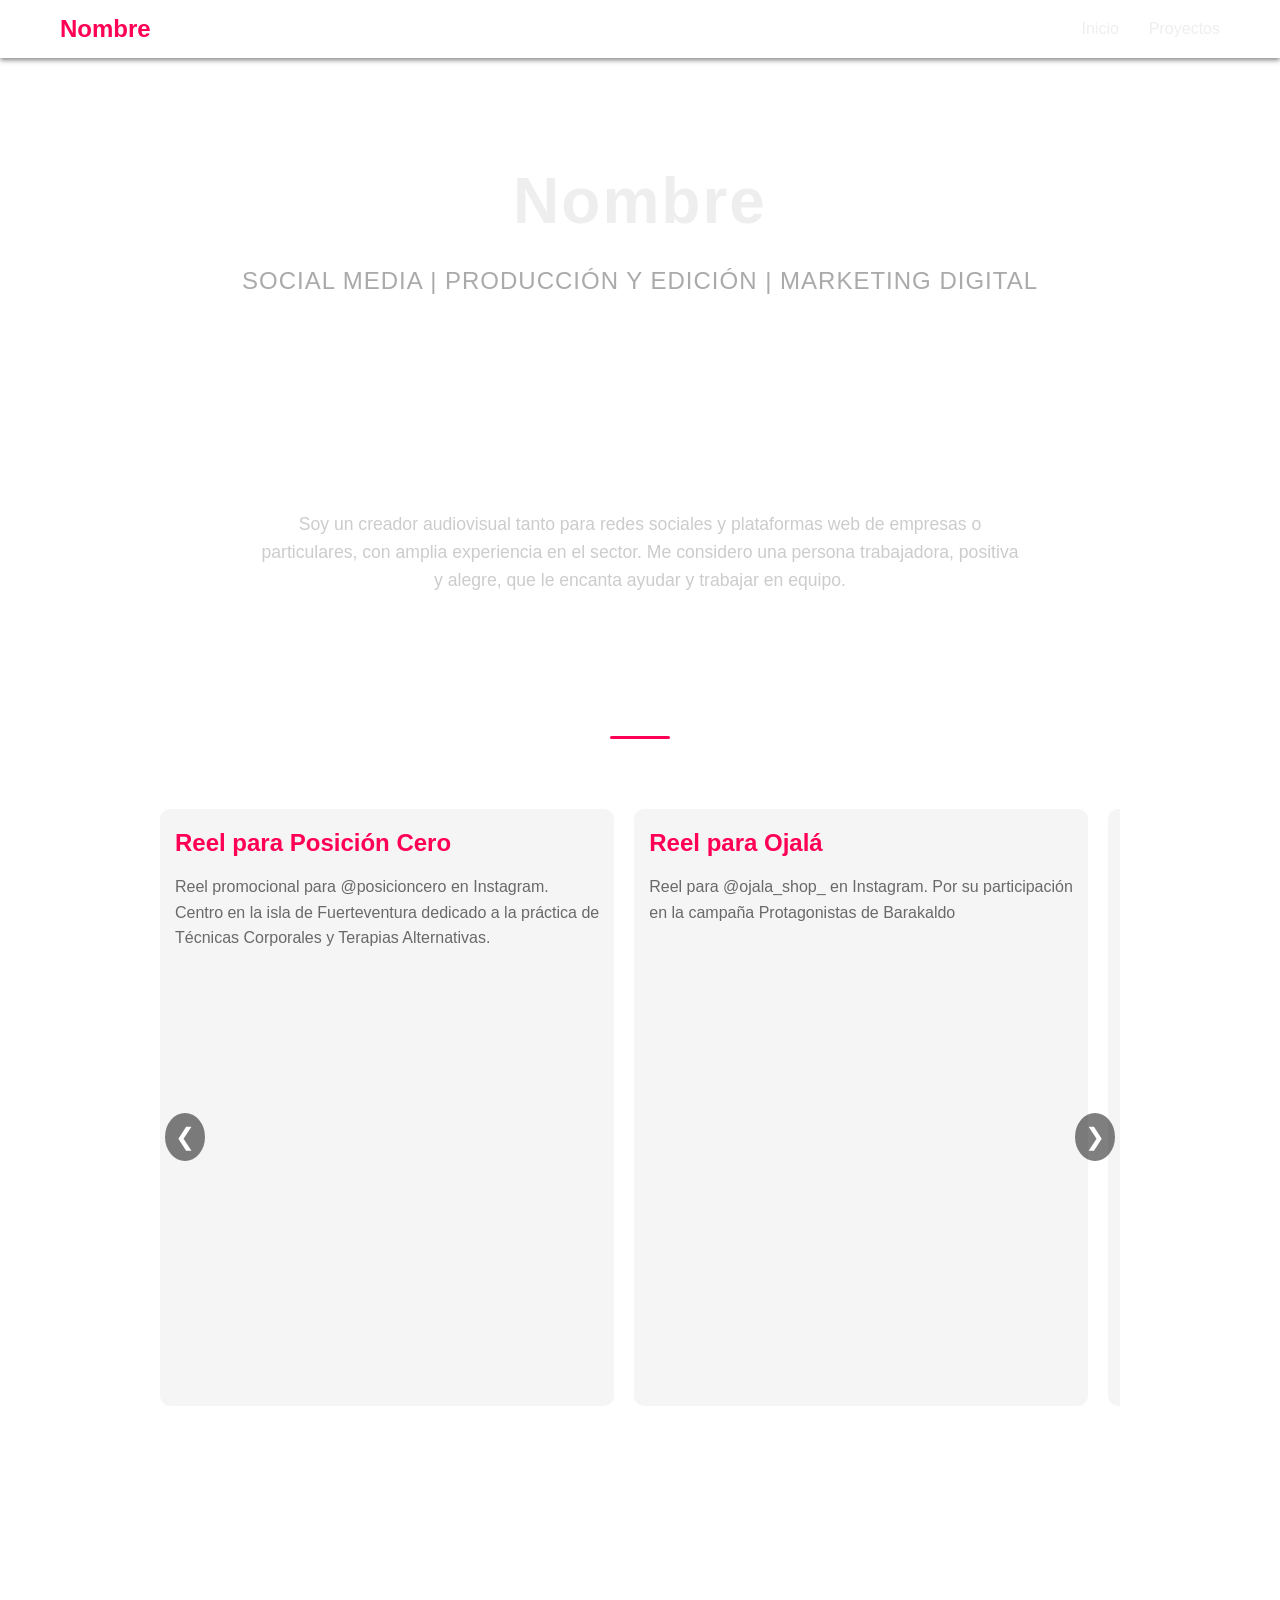
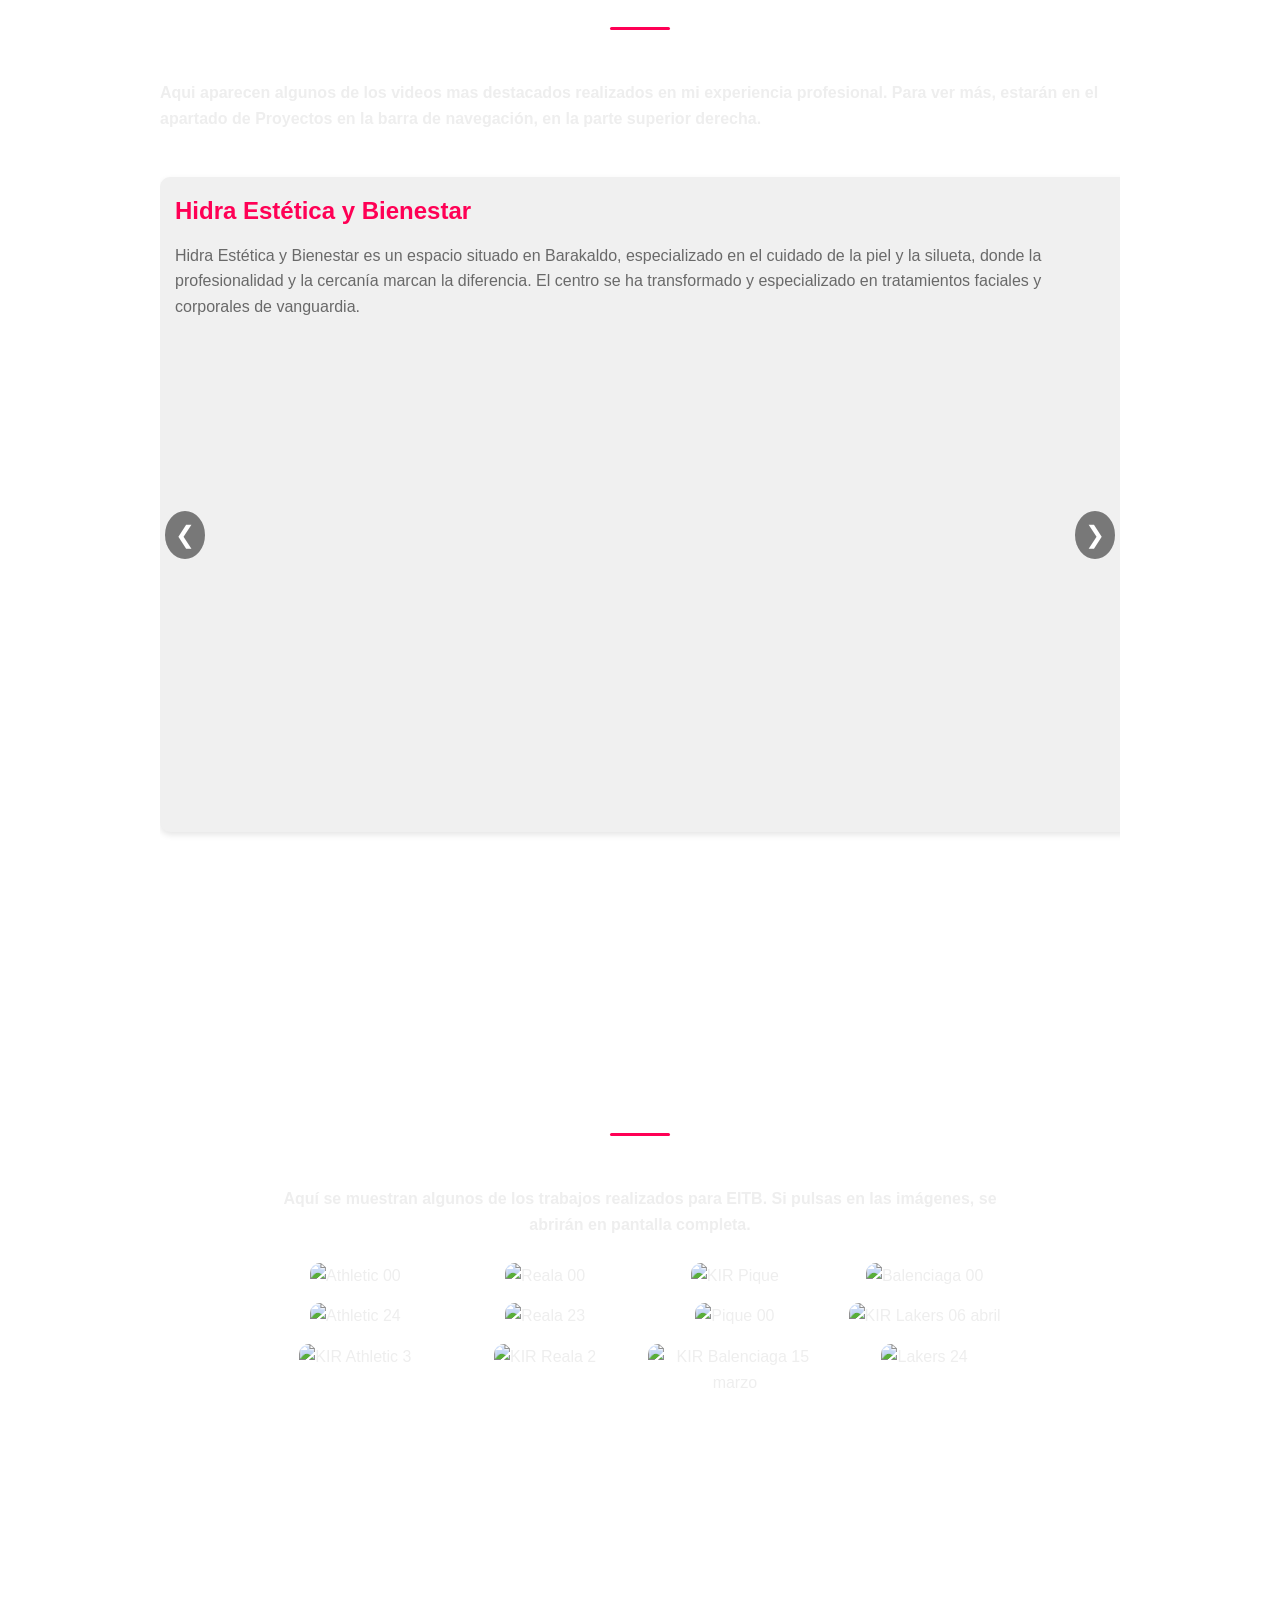
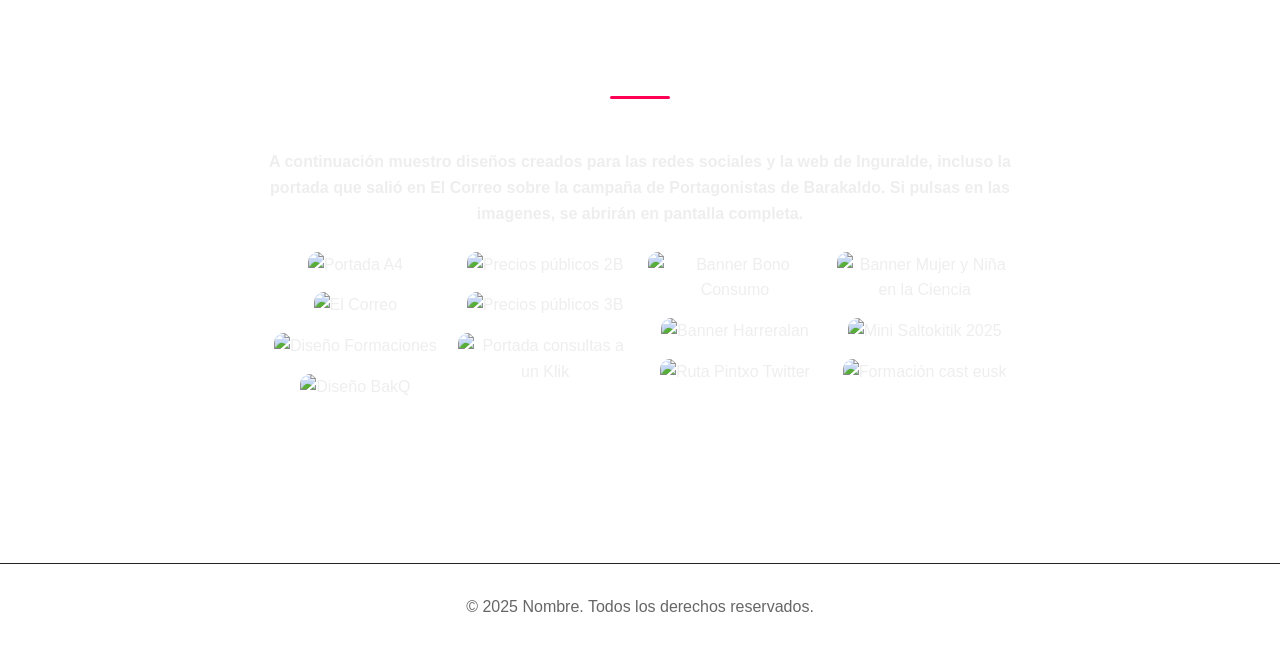
==== index.html @ bb096ba0 "Add files via upload" ====
<!DOCTYPE html>
<html lang="es">
<head>
    <meta charset="UTF-8">
    <meta name="referrer" content="strict-origin-when-cross-origin">
    <title>Nombre | Portfolio</title>
    <link rel="stylesheet" href="assets/css/style.css">
</head>
<body>
<!-- BARRA DE NAVEGACIÓN -->
<nav class="navbar">
    <div class="nav-container">
        <a href="index.html" class="logo">Nombre</a>
        <ul class="nav-links">
            <li><a href="index.html">Inicio</a></li>
            <li><a href="portfolio.html">Proyectos</a></li>
        </ul>
        <div class="hamburger">
            <span></span>
            <span></span>
            <span></span>
        </div>
    </div>
</nav>
<header class="hero">
    <h1>Nombre</h1>
    <h2>SOCIAL MEDIA | PRODUCCIÓN Y EDICIÓN | MARKETING DIGITAL</h2>
</header>

<section class="bio">
    <p>Soy un creador audiovisual tanto para redes sociales y plataformas web de empresas o particulares, con amplia experiencia en el sector. Me considero una persona trabajadora, positiva y alegre, que le encanta ayudar y trabajar en equipo.</p>
</section>

<section class="portfolio">
    <h3>Reels y Shorts para redes sociales</h3>

    <div class="carousel-container">
        <button class="carousel-btn left">&#10094;</button>
        <div class="carousel">

            <!-- Proyecto 1 -->
            <div class="proyecto">
                <h4>Reel para Posición Cero</h4>
                <p>Reel promocional para @posicioncero en Instagram.<br>Centro en la isla de Fuerteventura dedicado a la práctica de<br>Técnicas Corporales y Terapias Alternativas.</p>
                <div class="video">
                    <blockquote class="instagram-media" data-instgrm-permalink="https://www.instagram.com/reel/DUsQZ2fCAUw/" data-instgrm-version="14" style="width:100%; max-width:450px; margin:0 auto;"></blockquote>
                </div>
            </div>

            <!-- Proyecto 2 -->
            <div class="proyecto">
                <h4>Reel para Ojalá</h4>
                <p>Reel para @ojala_shop_ en Instagram. Por su participación<br>en la campaña Protagonistas de Barakaldo</p>
                <div class="video">
                    <blockquote class="instagram-media" data-instgrm-permalink="https://www.instagram.com/reel/DJwdMFZsgti/" data-instgrm-version="14" style="width:100%; max-width:450px; margin:0 auto;"></blockquote>
                </div>
            </div>

            <!-- Proyecto 3 -->
            <div class="proyecto">
                <h4>Reel de Show Cooking<br>para Bilbofoodie</h4>
                <p>Reel promocional para @bilbofoodie en Instagram.<br>De la participación en el Show Cooking de Bilbao.</p>
                <div class="video">
                    <iframe
                        src="https://www.youtube.com/embed/UmGtqj_Mofo?rel=0"
                        title="Reel de Show Cooking para Bilbofoodie"
                        frameborder="0"
                        allow="accelerometer; autoplay; clipboard-write; encrypted-media; gyroscope; picture-in-picture; web-share"
                        referrerpolicy="strict-origin-when-cross-origin"
                        allowfullscreen>
                    </iframe>
                </div>
            </div>

            <!-- Proyecto 4 -->
            <div class="proyecto">
                <h4>Reel temporada de primavera<br>La Tía Úrsula</h4>
                <p>Reel promocional para redes sociales sobre del lanzamiento de<br>los productos de primavera en La Tía Úrsula</p>
                <div class="video">
                    <blockquote class="instagram-media" data-instgrm-permalink="https://www.instagram.com/reel/DIMdnVstLUK/" data-instgrm-version="14" style="width:100%; max-width:450px; margin:0 auto;"></blockquote>
                </div>
            </div>

            <!-- Proyecto 5 -->
            <div class="proyecto">
                <h4>Euskaraldia 2025 en Inguralde</h4>
                <p>Reel promocionando el Euskaraldia 2025 en Inguralde y Barakaldo.</p>
                <div class="video">
                    <iframe src="https://www.youtube.com/embed/FtRoHZjYMfw" frameborder="0" allowfullscreen></iframe>
                </div>
            </div>

            <!-- Proyecto 6 -->
            <div class="proyecto">
                <h4>Dia internacional de la Mujer<br>y la Niña en la ciencia</h4>
                <p>Reel que promociona el Dia internacional de la Mujer<br>y la Niña en la ciencia en Barakaldo.</p>
                <div class="video">
                    <iframe src="https://www.youtube.com/embed/8mg-M9Rwt-A" frameborder="0" allowfullscreen></iframe>
                </div>
            </div>

            <!-- Proyecto 7 -->
            <div class="proyecto">
                <h4>Reel Show Cooking con Adrián Rejón</h4>
                <p>Reel para Bilbao Zerbitzuak sobre el Show Cooking<br>realizado por @adrianmchef10 en Instagram en el Mercado de la Ribera.</p>
                <div class="video">
                    <iframe src="https://www.youtube.com/embed/w-Mf5_5DaZk" frameborder="0" allowfullscreen></iframe>
                </div>
            </div>

        </div>
        <button class="carousel-btn right">&#10095;</button>
    </div>
</section>

<!-- Instagram script -->
<script async src="//www.instagram.com/embed.js"></script>

<!-- ===== Sección Horizontal ===== -->
<section class="portfolio horizontal-portfolio">
    <h3>Videos y documentales</h3>
    <h4>Aqui aparecen algunos de los videos mas destacados realizados en mi experiencia profesional. Para ver más, estarán en el apartado de Proyectos en la barra de navegación, en la parte superior derecha.</h4><br>
    <div class="carousel-container">
        <button class="carousel-btn left">&#10094;</button>
        <div class="carousel">

            <!-- Video 1 -->
            <div class="proyecto">
                <h4>Hidra Estética y Bienestar</h4>
                <p>Hidra Estética y Bienestar es un espacio situado en Barakaldo, especializado en el cuidado de la piel y la silueta, donde la profesionalidad y la cercanía marcan la diferencia. El centro se ha transformado y especializado en tratamientos faciales y<br>corporales de vanguardia.</p>
                <div class="video">
                    <iframe src="https://www.youtube.com/embed/rM1hTvmMfHU" frameborder="0" allowfullscreen></iframe>
                </div>
            </div>
            <iframe
                src="https://www.youtube.com/embed/rM1hTvmMfHU"
                title="YouTube video player"
                referrerpolicy="strict-origin-when-cross-origin"
                frameborder="0"
                allow="accelerometer; autoplay; clipboard-write; encrypted-media; gyroscope; picture-in-picture;"
                allowfullscreen>
            </iframe>
            <!-- Video 2 -->
            <div class="proyecto">
                <h4>HELMUGA - WALKING FOOTBALL</h4>
                <p>Documental para el programa de Helmuga, sobre Walking Football que se trata de una variante del fútbol tradicional diseñada para personas mayores de 50 años, donde está prohibido correr.</p>
                <div class="video">
                    <iframe src="https://www.youtube.com/embed/fikrpymmkaM" frameborder="0" allowfullscreen></iframe>
                </div>
            </div>

            <!-- Video 3 -->
            <div class="proyecto">
                <h4>Lula´s Bakery</h4>
                <p>Lula's Bakery es mucho más que una pastelería. Ubicada en Barakaldo, tienen una gran cantidad de opciones, desde pasteles tradicionales, hasta recetas innovadoras y aptas para personas veganas y con intolerancias. Con un enfoque especial para bodas y eventos.</p>
                <div class="video">
                    <iframe src="https://www.youtube.com/embed/x5PznwtfHF8" frameborder="0" allowfullscreen></iframe>
                </div>
            </div>

            <!-- Video 4 -->
            <div class="proyecto">
                <h4>Frussurf</h4>
                <p>Cuenta la historia de FrusSurf. Una tienda de surf situada en Barakaldo, creada por Josina y Manolo donde se destaca su amplia<br>variedad de productos, como el trato cercano y personal de dos hermanos amantes de las olas.</p>
                <div class="video">
                    <iframe src="https://www.youtube.com/embed/McPute1xw_w" frameborder="0" allowfullscreen></iframe>
                </div>
            </div>

            <!-- Video 5 -->
            <div class="proyecto">
                <h4>REMONTE 2022 JAI ALAI WINTER SERIES - GOIKOETXEA ETA BARRENETXEA</h4>
                <p>Video entrevista emitido en Eitb 1 para la competición de remonte Jai Alai Winter Series en 2022.</p>
                <div class="video">
                    <iframe src="https://www.youtube.com/embed/lH_mSY3BWws" frameborder="0" allowfullscreen></iframe>
                </div>
            </div>

            <!-- Video 6 -->
            <div class="proyecto">
                <h4>Ojalá</h4>
                <p>En el corazón de Barakaldo se encuentra Ojalá, una tienda donde fusionan moda y creatividad y bisutería con simbología identitaria propia. Donde destaca la creación de productos personalizados, asi como de encontrar una moda que fuera accesible, única y con identidad.</p>
                <div class="video">
                    <iframe src="https://www.youtube.com/embed/2TWp_Rp1vxk" frameborder="0" allowfullscreen></iframe>
                </div>
            </div>

            <!-- Video 7 -->
            <div class="proyecto">
                <h4>HELMUGA - KARIM EL HAYANI</h4>
                <p>Documental para el programa de Helmuga, sobre Karim el Hayani. Uno de los referentes mundiales del "barefoot running" y ostenta diversos récords Guinness del Mundo de correr descalzo en diferentes distancias y terrenos.</p>
                <div class="video">
                    <iframe src="https://www.youtube.com/embed/nOCaA0w4jEk" frameborder="0" allowfullscreen></iframe>
                </div>
            </div>

        </div>
        <button class="carousel-btn right">&#10095;</button>
    </div>
</section>

<!-- ===== Sección EITB ===== -->
<section class="portfolio photo-collage">
  <h3>Trabajo en EITB</h3>
  <h4>
    Aquí se muestran algunos de los trabajos realizados para EITB.
    Si pulsas en las imágenes, se abrirán en pantalla completa.
  </h4>
  <br>

  <div class="masonry">

    <div class="masonry-item">
      <img src="imgs/eitb/22 Abril/Athletic/ATHLETIC00.png" alt="Athletic 00" loading="lazy" onclick="openLightbox(this.src)">
    </div>

    <div class="masonry-item">
      <img src="imgs/eitb/22 Abril/Athletic/ATHLETIC24.png" alt="Athletic 24" loading="lazy" onclick="openLightbox(this.src)">
    </div>

    <div class="masonry-item">
      <img src="imgs/eitb/22 Abril/Athletic/KIR ATHLETIC 3.jpg" alt="KIR Athletic 3" loading="lazy" onclick="openLightbox(this.src)">
    </div>

    <div class="masonry-item">
      <img src="imgs/eitb/22 Abril/Erreala/REALA00.png" alt="Reala 00" loading="lazy" onclick="openLightbox(this.src)">
    </div>

    <div class="masonry-item">
      <img src="imgs/eitb/22 Abril/Erreala/REALA23.png" alt="Reala 23" loading="lazy" onclick="openLightbox(this.src)">
    </div>

    <div class="masonry-item">
      <img src="imgs/eitb/22 Abril/Erreala/KIR REALA 2.jpg" alt="KIR Reala 2" loading="lazy" onclick="openLightbox(this.src)">
    </div>

    <div class="masonry-item">
      <img src="imgs/eitb/22 Abril/Pique/KIR PIQUE.jpg" alt="KIR Pique" loading="lazy" onclick="openLightbox(this.src)">
    </div>

    <div class="masonry-item">
      <img src="imgs/eitb/22 Abril/Pique/PIQUE00.png" alt="Pique 00" loading="lazy" onclick="openLightbox(this.src)">
    </div>

    <div class="masonry-item">
      <img src="imgs/eitb/balenciaga 15 Marzo/KIR BALENCIAGA 15 marzo.jpg" alt="KIR Balenciaga 15 marzo" loading="lazy" onclick="openLightbox(this.src)">
    </div>

    <div class="masonry-item">
      <img src="imgs/eitb/balenciaga 15 Marzo/BALENCIAGA00.png" alt="Balenciaga 00" loading="lazy" onclick="openLightbox(this.src)">
    </div>

    <div class="masonry-item">
      <img src="imgs/eitb/lakers 06 ABRIL/KIR LAKERS 06 abril.jpg" alt="KIR Lakers 06 abril" loading="lazy" onclick="openLightbox(this.src)">
    </div>

    <div class="masonry-item">
      <img src="imgs/eitb/lakers 06 ABRIL/LAKERS24.png" alt="Lakers 24" loading="lazy" onclick="openLightbox(this.src)">
    </div>
  </div>
</section>
<!-- Lightbox -->
<div id="lightbox" onclick="closeLightbox()">
    <img id="lightbox-img">
</div>

<!-- ===== Sección Inguralde ===== -->
<section class="portfolio photo-collage">
  <h3>Diseños en Inguralde</h3>
  <h4>
    A continuación muestro diseños creados para las redes sociales y la web de Inguralde,
    incluso la portada que salió en El Correo sobre la campaña de Portagonistas de Barakaldo.
    Si pulsas en las imagenes, se abrirán en pantalla completa.
  </h4>
  <br>

  <div class="masonry">
    <div class="masonry-item">
      <img src="imgs/inguralde/Protagonistas/Portada A4.jpg" alt="Portada A4" loading="lazy" onclick="openLightbox(this.src)">
    </div>

    <div class="masonry-item">
      <img src="imgs/inguralde/Protagonistas/elcorreo.png" alt="El Correo" loading="lazy" onclick="openLightbox(this.src)">
    </div>

    <div class="masonry-item">
      <img src="imgs/inguralde/Redes Sociales 2025/Formaciones/3_formacion_pres_cast_eusk.png" alt="Diseño Formaciones" loading="lazy" onclick="openLightbox(this.src)">
    </div>

    <div class="masonry-item">
      <img src="imgs/inguralde/Redes Sociales 2025/BakQ/1200x1200/BakQ_cast_eusk_2.png" alt="Diseño BakQ" loading="lazy" onclick="openLightbox(this.src)">
    </div>

    <div class="masonry-item">
      <img src="imgs/inguralde/Redes Sociales 2025/Precios Publicos/1200x1200/precios_publicos_cast_eusk_2B.png" alt="Precios públicos 2B" loading="lazy" onclick="openLightbox(this.src)">
    </div>

    <div class="masonry-item">
      <img src="imgs/inguralde/Redes Sociales 2025/Precios Publicos/1200x1200/precios_publicos_cast_eusk_3B.png" alt="Precios públicos 3B" loading="lazy" onclick="openLightbox(this.src)">
    </div>

    <div class="masonry-item">
      <img src="imgs/inguralde/Tus consultas a un Klik/portadas/portada cast.png" alt="Portada consultas a un Klik" loading="lazy" onclick="openLightbox(this.src)">
    </div>

    <div class="masonry-item">
      <img src="imgs/inguralde/Bono consumo/Resultados/Banner V3.jpg" alt="Banner Bono Consumo" loading="lazy" onclick="openLightbox(this.src)">
    </div>

    <div class="masonry-item">
      <img src="imgs/inguralde/Harreralan/Banner.png" alt="Banner Harreralan" loading="lazy" onclick="openLightbox(this.src)">
    </div>

    <div class="masonry-item">
      <img src="imgs/inguralde/ABK ruta pintxo/RutaPintxo Twitter.jpg" alt="Ruta Pintxo Twitter" loading="lazy" onclick="openLightbox(this.src)">
    </div>

    <div class="masonry-item">
      <img src="imgs/inguralde/Banners Mujer Nina Ciencia/Banner_Web_Inguralde_25_V2.jpg" alt="Banner Mujer y Niña en la Ciencia" loading="lazy" onclick="openLightbox(this.src)">
    </div>

    <div class="masonry-item">
      <img src="imgs/inguralde/Saltokitik 2025/Mini-Saltokitik25.png" alt="Mini Saltokitik 2025" loading="lazy" onclick="openLightbox(this.src)">
    </div>

    <div class="masonry-item">
      <img src="imgs/inguralde/Redes Sociales 2025/Formaciones/1200x1200/3_formacion_cast_eusk.png" alt="Formación cast eusk" loading="lazy" onclick="openLightbox(this.src)">
    </div>
  </div>
</section>
<!-- Lightbox -->
<div id="lightbox" onclick="closeLightbox()">
    <img id="lightbox-img">
</div>
<footer class="footer">
    <p>&copy; 2025 Nombre. Todos los derechos reservados.</p>
</footer>
<script async src="//www.instagram.com/embed.js"></script>
<script src="carousel.js"></script>
<script>
function openLightbox(src){
    document.getElementById("lightbox").style.display = "flex";
    document.getElementById("lightbox-img").src = src;
}

function closeLightbox(){
    document.getElementById("lightbox").style.display = "none";
}
</script>
</body>
</html>
---- assets/css/style.css ----
/* =====================
   RESET Y TIPOGRAFÍA
===================== */
* {
    margin: 0;
    padding: 0;
    box-sizing: border-box;
    font-family: 'Helvetica Neue', Arial, sans-serif;
}

body {
    background-image: url("../../imgs/bck 1.avif");
    background-size: cover;
    background-position: center;
    background-attachment: fixed;
    background-repeat: no-repeat;
    color: #eee;
    line-height: 1.6;
    font-size: 16px;
    overflow-x: hidden;
}

/* =====================
   HERO / CABECERA
===================== */
.hero {
    display: flex;
    flex-direction: column;
    justify-content: center;
    align-items: center;
    height: 50vh;
    /*background: linear-gradient(to bottom, #111 0%, #1c1c1c 100%);*/
    background: transparent;
    text-align: center;
    padding: 0 20px;
    animation: fadeIn 1.5s ease-in-out;
}

.hero h1 {
    font-size: 4rem;
    letter-spacing: 2px;
    margin-bottom: 10px;
}

.hero h2 {
    font-size: 1.5rem;
    font-weight: 300;
    color: #aaa;
    letter-spacing: 1px;
}
/* =====================
   NAVBAR
===================== */
.navbar {
    width: 100%;
    position: fixed;
    top: 0;
    left: 0;
    /*background: rgba(15,15,15,0.95);*/
    background: transparent;
    backdrop-filter: blur(5px);
    z-index: 1000;
    box-shadow: 0 2px 5px rgba(0,0,0,0.5);
    animation: slideDown 1s ease;
}

.nav-container {
    max-width: 1200px;
    margin: 0 auto;
    padding: 10px 20px;
    display: flex;
    justify-content: space-between;
    align-items: center;
}

.logo {
    font-size: 1.5rem;
    font-weight: bold;
    color: #ff0055;
    text-decoration: none;
}

.nav-links {
    list-style: none;
    display: flex;
    gap: 30px;
}

.nav-links li a {
    color: #eee;
    text-decoration: none;
    transition: color 0.3s;
}

.nav-links li a:hover {
    color: #ff0055;
}

/* HAMBURGER MENU PARA MÓVIL */
.hamburger {
    display: none;
    flex-direction: column;
    cursor: pointer;
    gap: 5px;
}

.hamburger span {
    width: 25px;
    height: 3px;
    background: #eee;
    border-radius: 2px;
}

/* ANIMACIÓN AL SCROLL */
@keyframes slideDown {
    0% { transform: translateY(-100px); opacity: 0; }
    100% { transform: translateY(0); opacity: 1; }
}

/* RESPONSIVE */
@media (max-width: 768px) {
    .nav-links {
        position: fixed;
        top: 60px;
        right: -100%;
        flex-direction: column;
        background: rgba(15,15,15,0.95);
        width: 200px;
        padding: 20px;
        gap: 20px;
        transition: right 0.3s ease;
        height: 100vh;
    }

    .nav-links.active {
        right: 0;
    }

    .hamburger {
        display: flex;
    }
}
/* =====================
   BIOGRAFÍA
===================== */
.bio {
    max-width: 800px;
    margin: 60px auto;
    padding: 0 20px;
    text-align: center;
    font-size: 1.1rem;
    color: #ccc;
    animation: fadeInUp 1.5s ease-in-out;
}

/* =====================
   PORTFOLIO / PROYECTOS
===================== */
.portfolio {
    max-width: 1000px;
    margin: 80px auto;
    padding: 0 20px;
}

.portfolio h3 {
    margin-bottom: 50px;
    text-align: center;
    font-size: 2rem;
    color: #fff;
    letter-spacing: 1px;
    position: relative;
}

.portfolio h3::after {
    content: "";
    display: block;
    width: 60px;
    height: 3px;
    background: #ff0055;
    margin: 10px auto 0;
    border-radius: 2px;
}

.proyecto {
    margin-bottom: 60px;
    opacity: 0;
    transform: translateY(30px);
    animation: fadeInUp 1s forwards;
    animation-delay: 0.3s;
}

.proyecto:nth-child(2) { animation-delay: 0.6s; }
.proyecto:nth-child(3) { animation-delay: 0.9s; }

.proyecto h4 {
    margin-bottom: 12px;
    font-size: 1.5rem;
    color: #ff0055;
}

.proyecto p {
    margin-bottom: 20px;
    color: #696969;
}

.video iframe {
    width: 100%;
    height: 400px;
    border-radius: 8px;
    transition: transform 0.3s ease, box-shadow 0.3s ease;
}

.video iframe:hover {
    transform: scale(1.02);
    box-shadow: 0 10px 20px rgba(255,0,85,0.3);
}

.carousel-container {
    position: relative;
    overflow: hidden;
}

.carousel {
    display: flex;
    gap: 20px;
    overflow-x: auto;
    scroll-behavior: smooth;
    padding: 20px 0;
}

.carousel::-webkit-scrollbar {
    display: none; /* Oculta scrollbar */
}

.proyecto {
    min-width: 300px; /* Ajusta al tamaño que quieras */
    background: #f5f5f5;
    padding: 15px;
    border-radius: 10px;
    flex-shrink: 0; /* Evita que se comprima */
}

/* Flechas */
.carousel-btn {
    position: absolute;
    top: 50%;
    transform: translateY(-50%);
    background: rgba(0,0,0,0.5);
    color: #fff;
    border: none;
    font-size: 24px;
    padding: 10px;
    cursor: pointer;
    z-index: 10;
    border-radius: 50%;
}

.carousel-btn.left {
    left: 5px;
}

.carousel-btn.right {
    right: 5px;
}


/* Contenedor horizontal */
.horizontal-portfolio .carousel {
    display: flex;            /* Alinea en fila */
    flex-direction: row;      /* Forzar horizontal */
    gap: 20px;                /* Espacio entre tarjetas */
    overflow-x: auto;         /* Scroll horizontal */
    scroll-behavior: smooth;
    padding: 20px 0;
    scroll-snap-type: x mandatory;
}

.horizontal-portfolio .carousel::-webkit-scrollbar {
    display: none;
}

.horizontal-portfolio .proyecto {
    flex: 0 0 1000px;          /* ancho fijo, no se comprime */
    scroll-snap-align: start; /* Snap al inicio */
    background: #f0f0f0;
    padding: 15px;
    border-radius: 10px;
    box-shadow: 0 3px 6px rgba(0,0,0,0.1);
    transition: transform 0.3s;
}

.horizontal-portfolio .proyecto:hover {
    transform: scale(1.05);
}

.horizontal-portfolio .proyecto iframe {
    width: 900px;
    height: 470px;
    border-radius: 8px;
}


.horizontal-portfolio .proyecto blockquote {
    width: 100% !important;
    max-width: 450px !important;
    margin: 0 auto;
}
/* =====================
   FOOTER
===================== */
footer {
    text-align: center;
    padding: 30px 20px;
    /*background: #111;*/
    background: transparent;
    color: #666;
    border-top: 1px solid #222;
}

/* =====================
   ANIMACIONES
===================== */
@keyframes fadeIn {
    0% { opacity: 0; }
    100% { opacity: 1; }
}

@keyframes fadeInUp {
    0% { opacity: 0; transform: translateY(30px); }
    100% { opacity: 1; transform: translateY(0); }
}

/* =====================
   RESPONSIVE
===================== */
@media (max-width: 768px) {
    .hero h1 {
        font-size: 3rem;
    }
    .hero h2 {
        font-size: 1.2rem;
    }
    .video iframe {
        height: 250px;
    }
}

@media (max-width: 480px) {
    .hero h1 {
        font-size: 2.2rem;
    }
    .hero h2 {
        font-size: 1rem;
    }
}
.photo-collage {
    padding: 60px 10%;
    text-align: center;
}

.collage {
    display: grid;
    grid-template-columns: repeat(auto-fit, minmax(250px, 1fr));
    gap: 15px;
}

.collage-item img {
    width: 100%;
    height: 100%;
    object-fit: cover;
    border-radius: 10px;
    transition: transform 0.3s ease;
}

.collage-item img:hover {
    transform: scale(1.05);
}

.photo-collage {
    padding: 80px 10%;
    text-align: center;
}

/* Masonry layout */
.masonry {
    column-count: 4;
    column-gap: 15px;
}

.masonry-item {
    margin-bottom: 15px;
}

.masonry-item img {
    width: 100%;
    border-radius: 10px;
    cursor: pointer;
    transition: transform 0.3s ease, opacity 0.3s ease;
}

.masonry-item img:hover {
    transform: scale(1.03);
    opacity: 0.9;
}

/* Responsive */
@media (max-width: 900px) {
    .masonry {
        column-count: 2;
    }
}

@media (max-width: 500px) {
    .masonry {
        column-count: 1;
    }
}

#lightbox {
    position: fixed;
    top: 0;
    left: 0;
    width: 100%;
    height: 100%;
    background: rgba(0,0,0,0.9);
    display: none;
    align-items: center;
    justify-content: center;
    z-index: 999;
}

#lightbox img {
    max-width: 90%;
    max-height: 90%;
    border-radius: 10px;
}
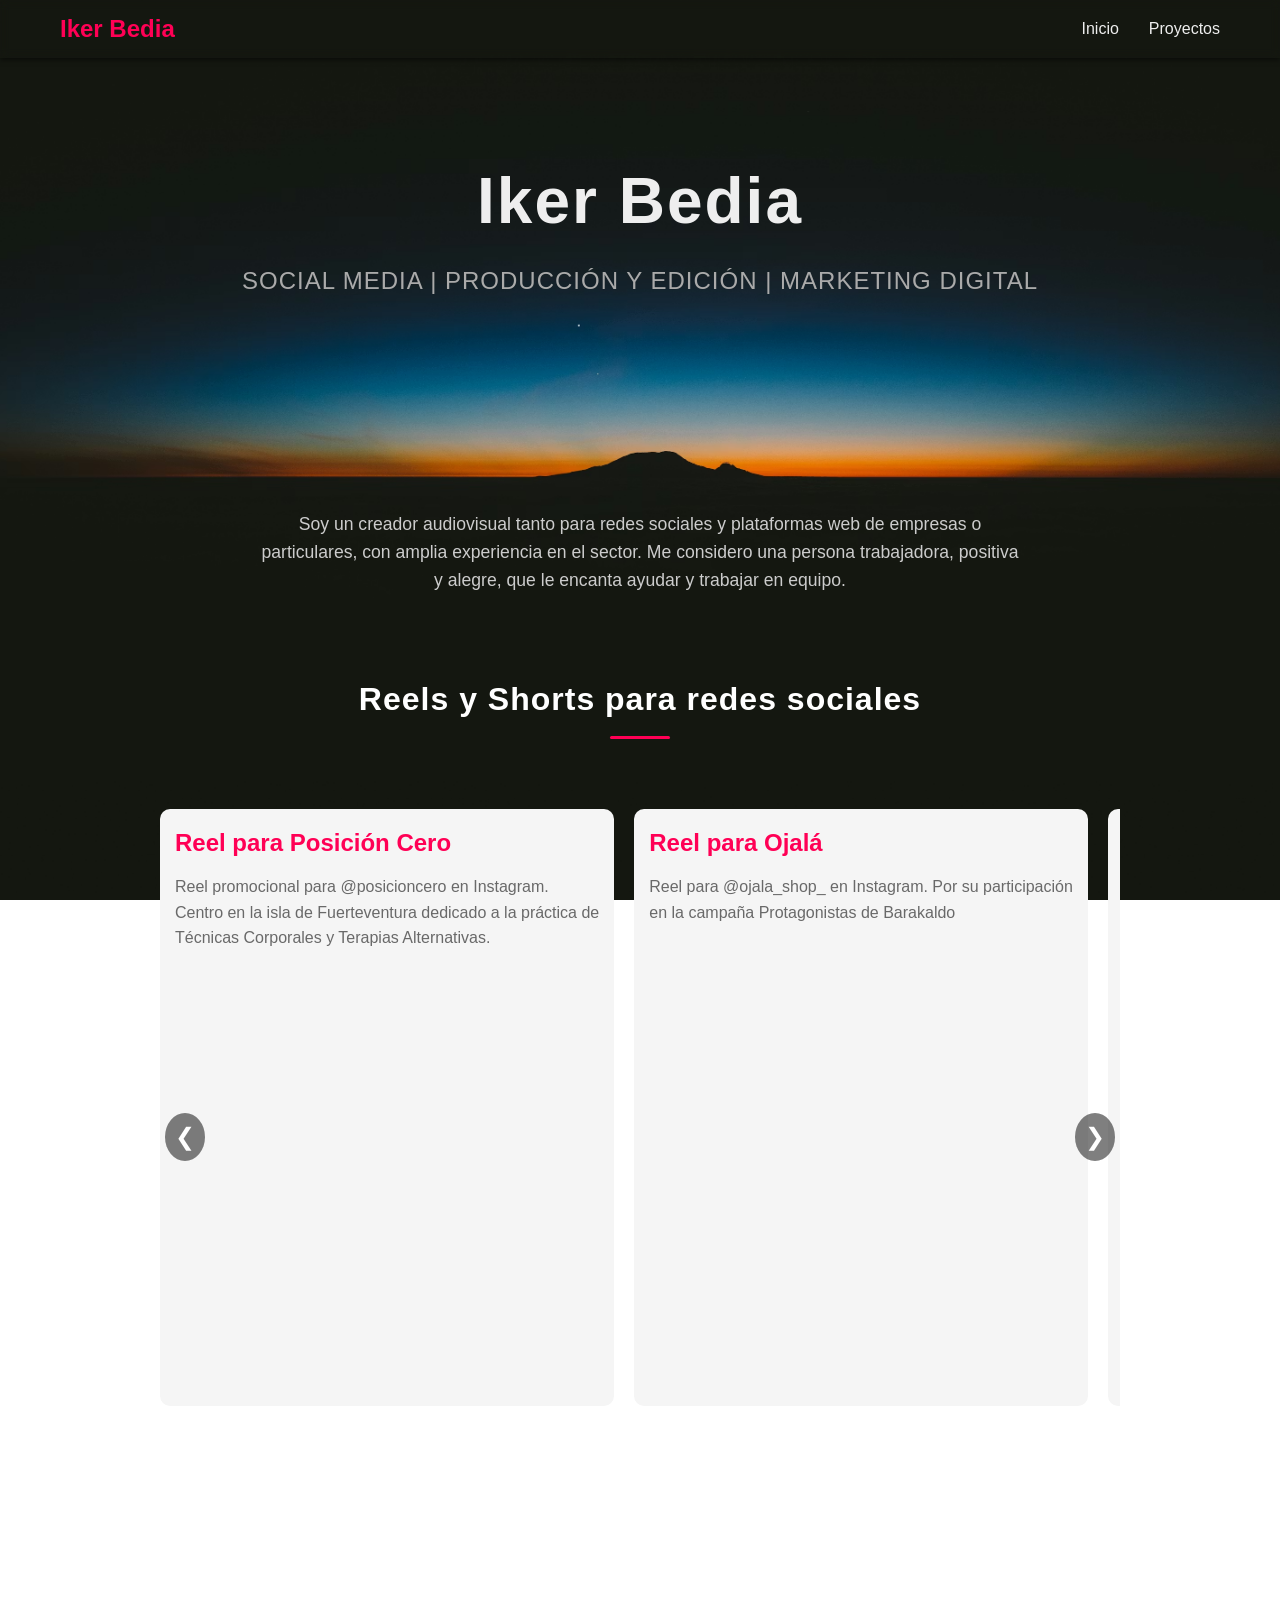
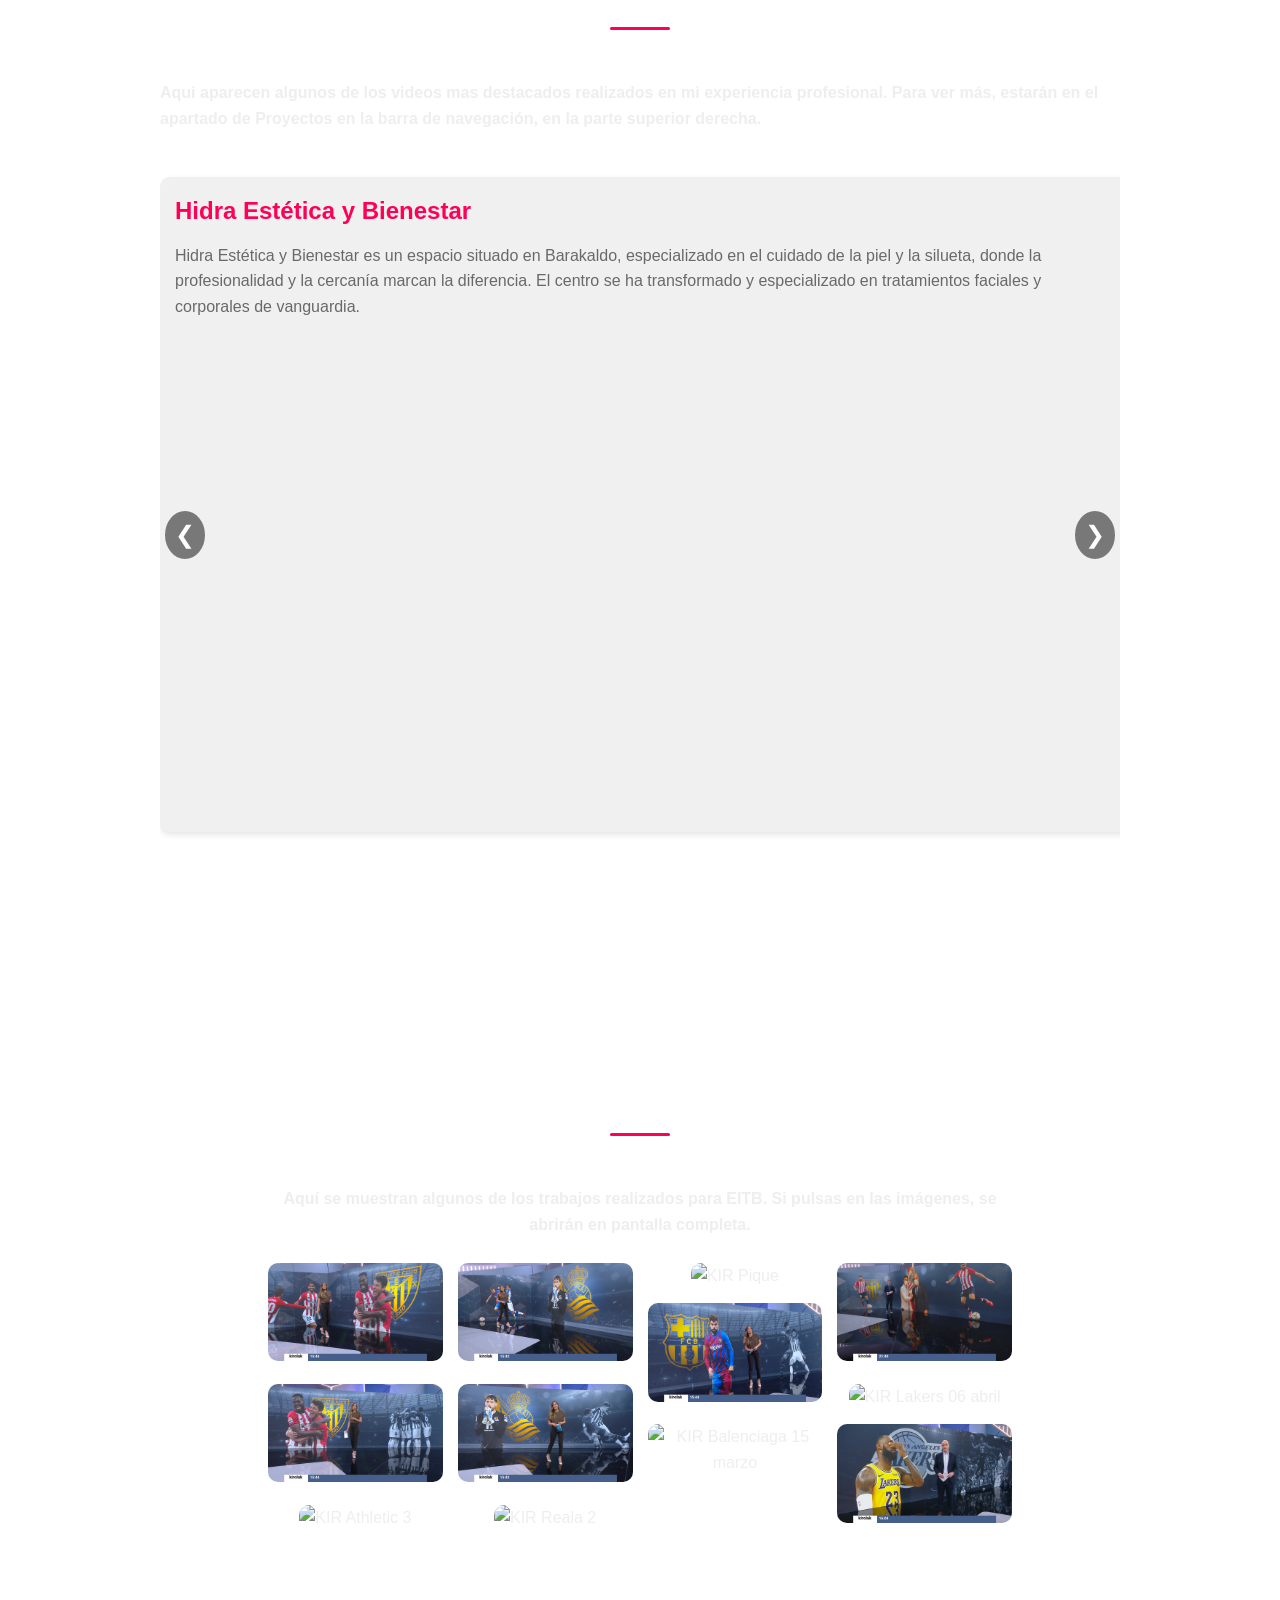
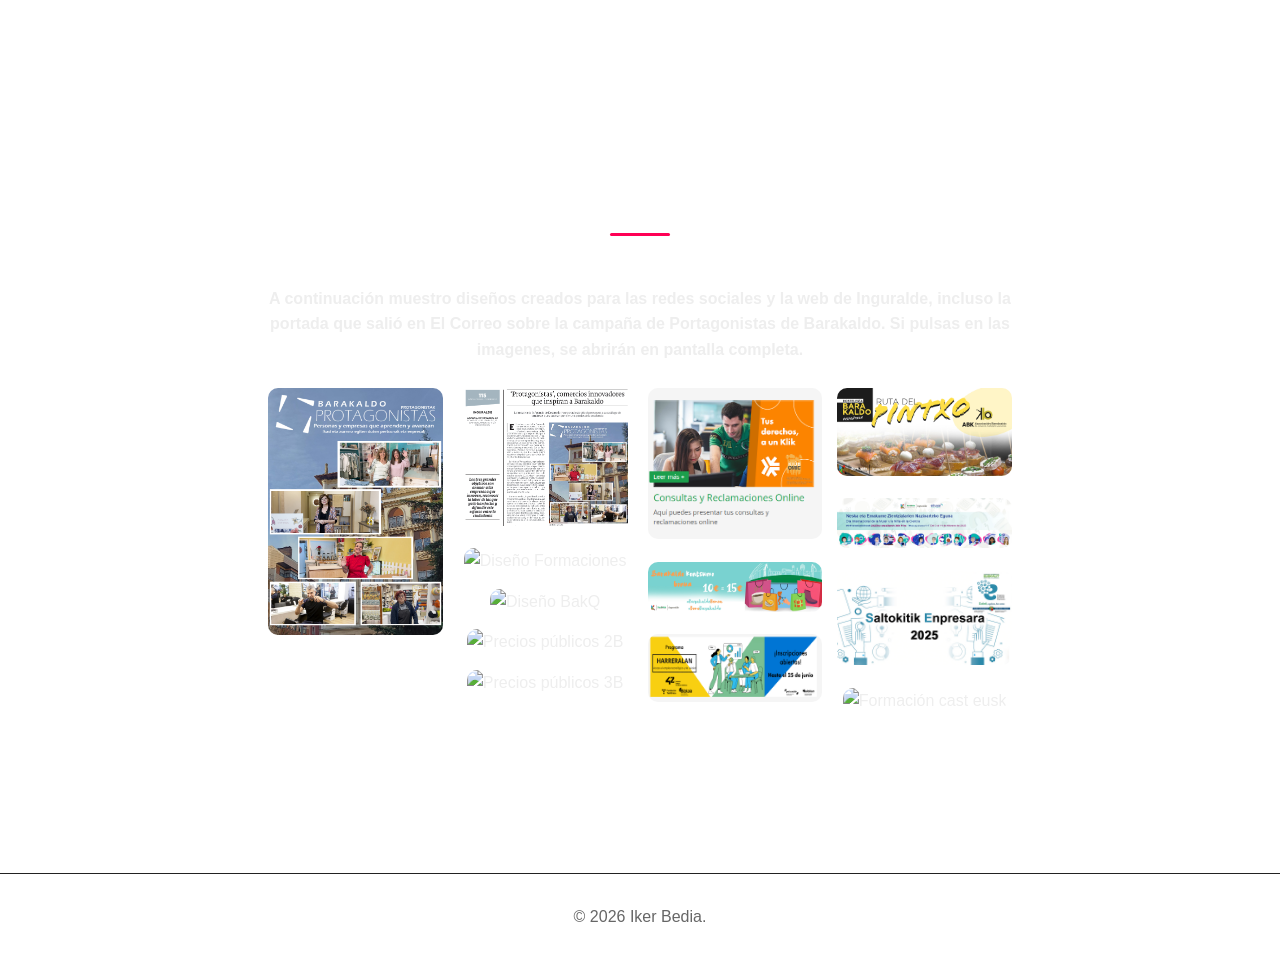
==== commit abacf6cc: "Add files via upload" ====
--- a/index.html
+++ b/index.html
@@ -3,14 +3,14 @@
 <head>
     <meta charset="UTF-8">
     <meta name="referrer" content="strict-origin-when-cross-origin">
-    <title>Nombre | Portfolio</title>
+    <title>Iker Bedia | Portfolio</title>
     <link rel="stylesheet" href="assets/css/style.css">
 </head>
 <body>
 <!-- BARRA DE NAVEGACIÓN -->
 <nav class="navbar">
     <div class="nav-container">
-        <a href="index.html" class="logo">Nombre</a>
+        <a href="index.html" class="logo">Iker Bedia</a>
         <ul class="nav-links">
             <li><a href="index.html">Inicio</a></li>
             <li><a href="portfolio.html">Proyectos</a></li>
@@ -23,7 +23,7 @@
     </div>
 </nav>
 <header class="hero">
-    <h1>Nombre</h1>
+    <h1>Iker Bedia</h1>
     <h2>SOCIAL MEDIA | PRODUCCIÓN Y EDICIÓN | MARKETING DIGITAL</h2>
 </header>
 
@@ -292,11 +292,11 @@
     </div>
 
     <div class="masonry-item">
-      <img src="imgs/inguralde/Redes Sociales 2025/Precios Publicos/1200x1200/precios_publicos_cast_eusk_2B.png" alt="Precios públicos 2B" loading="lazy" onclick="openLightbox(this.src)">
-    </div>
-
-    <div class="masonry-item">
-      <img src="imgs/inguralde/Redes Sociales 2025/Precios Publicos/1200x1200/precios_publicos_cast_eusk_3B.png" alt="Precios públicos 3B" loading="lazy" onclick="openLightbox(this.src)">
+      <img src="imgs/inguralde/Redes Sociales 2025/Precios publicos/1200x1200/precios_publicos_cast_eusk_2B.png" alt="Precios públicos 2B" loading="lazy" onclick="openLightbox(this.src)">
+    </div>
+
+    <div class="masonry-item">
+      <img src="imgs/inguralde/Redes Sociales 2025/Precios publicos/1200x1200/precios_publicos_cast_eusk_3B.png" alt="Precios públicos 3B" loading="lazy" onclick="openLightbox(this.src)">
     </div>
 
     <div class="masonry-item">
@@ -333,7 +333,7 @@
     <img id="lightbox-img">
 </div>
 <footer class="footer">
-    <p>&copy; 2025 Nombre. Todos los derechos reservados.</p>
+    <p>&copy; 2026 Iker Bedia.</p>
 </footer>
 <script async src="//www.instagram.com/embed.js"></script>
 <script src="carousel.js"></script>
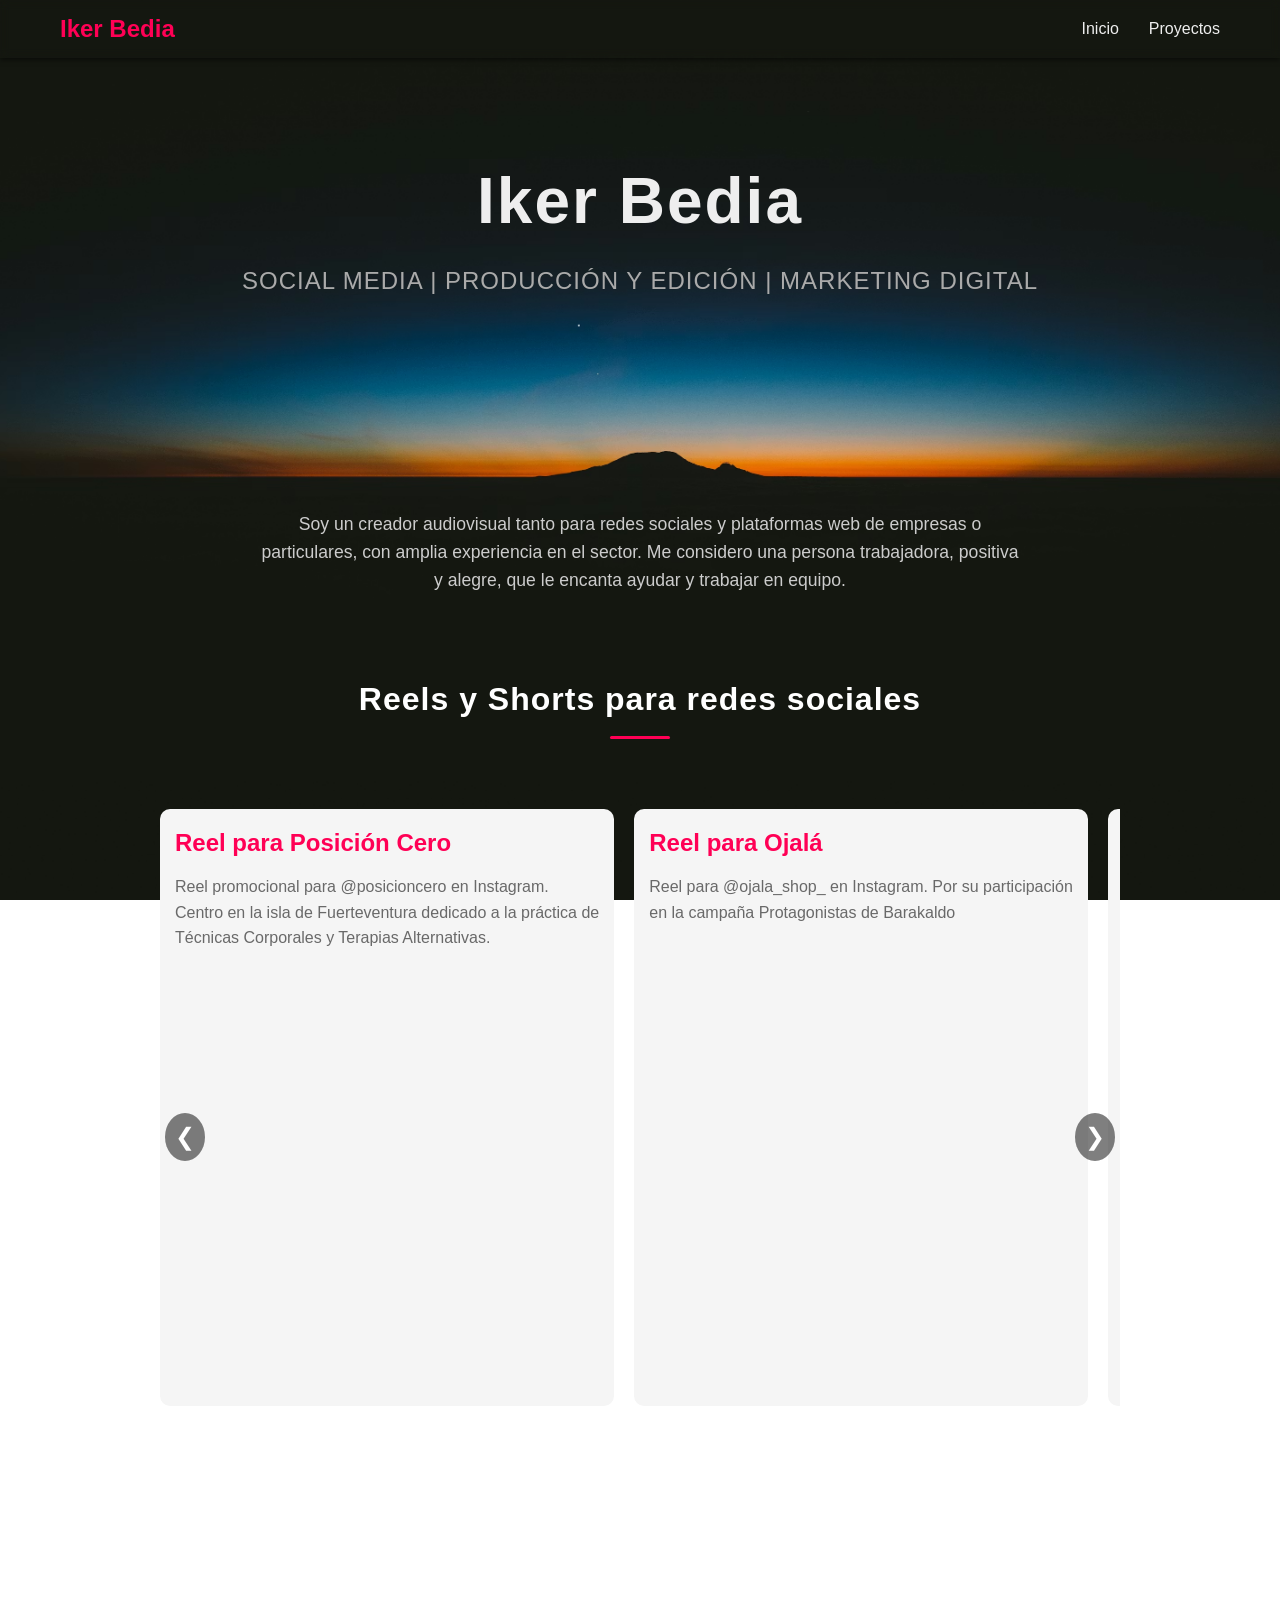
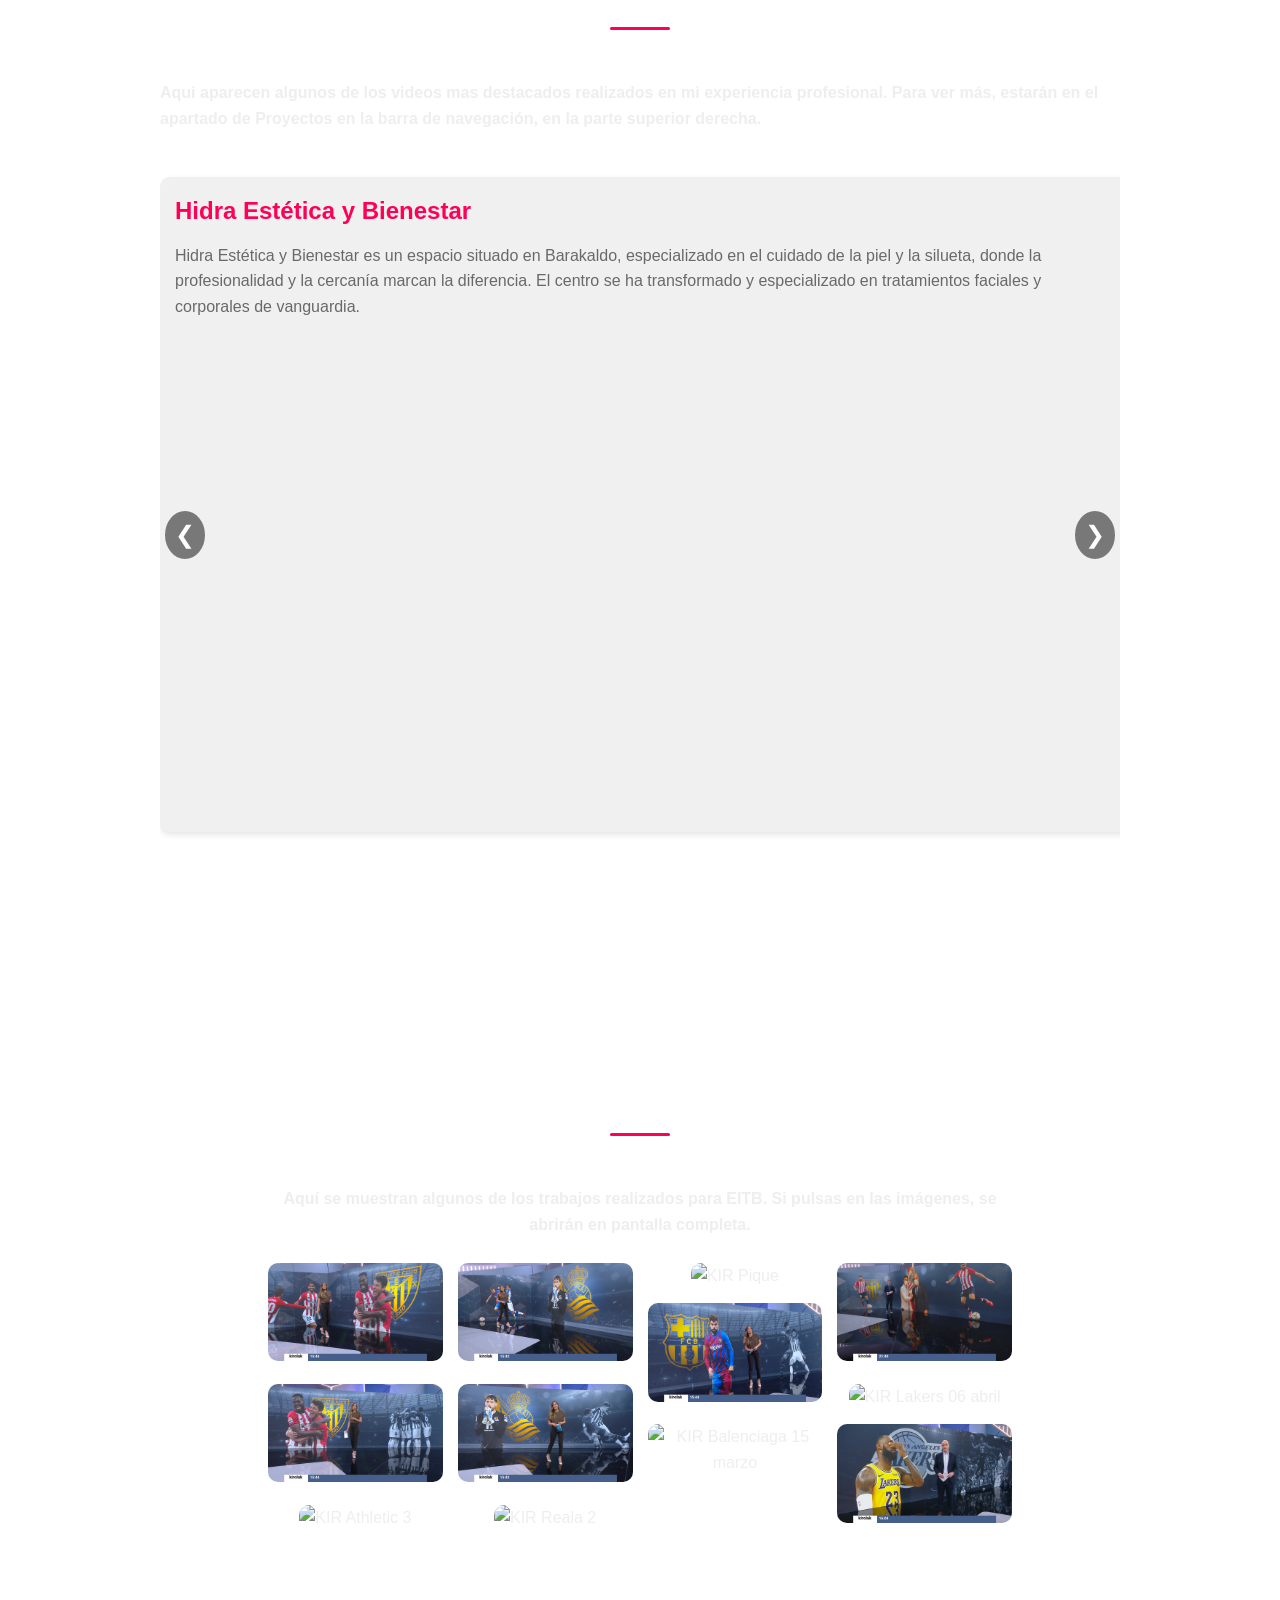
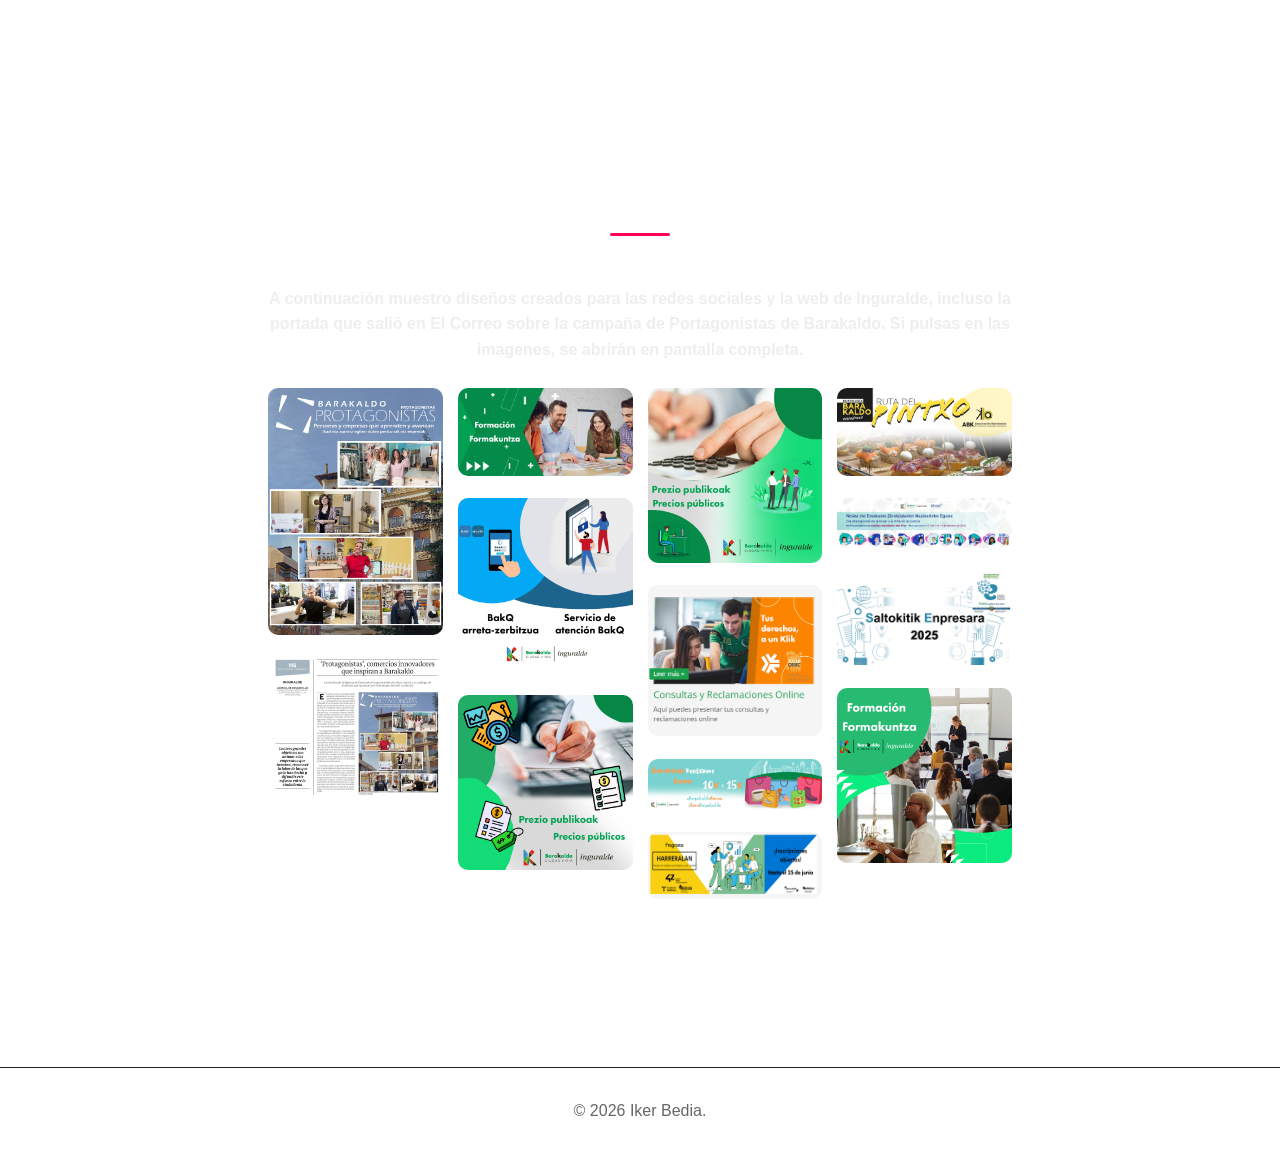
==== commit 0c311c55: "Add files via upload" ====
--- a/index.html
+++ b/index.html
@@ -284,19 +284,19 @@
     </div>
 
     <div class="masonry-item">
-      <img src="imgs/inguralde/Redes Sociales 2025/Formaciones/3_formacion_pres_cast_eusk.png" alt="Diseño Formaciones" loading="lazy" onclick="openLightbox(this.src)">
-    </div>
-
-    <div class="masonry-item">
-      <img src="imgs/inguralde/Redes Sociales 2025/BakQ/1200x1200/BakQ_cast_eusk_2.png" alt="Diseño BakQ" loading="lazy" onclick="openLightbox(this.src)">
-    </div>
-
-    <div class="masonry-item">
-      <img src="imgs/inguralde/Redes Sociales 2025/Precios publicos/1200x1200/precios_publicos_cast_eusk_2B.png" alt="Precios públicos 2B" loading="lazy" onclick="openLightbox(this.src)">
-    </div>
-
-    <div class="masonry-item">
-      <img src="imgs/inguralde/Redes Sociales 2025/Precios publicos/1200x1200/precios_publicos_cast_eusk_3B.png" alt="Precios públicos 3B" loading="lazy" onclick="openLightbox(this.src)">
+      <img src="imgs/inguralde/Redes sociales 2025/Formaciones/3_formacion_pres_cast_eusk.png" alt="Diseño Formaciones" loading="lazy" onclick="openLightbox(this.src)">
+    </div>
+
+    <div class="masonry-item">
+      <img src="imgs/inguralde/Redes sociales 2025/BakQ/1200x1200/BakQ_cast_eusk_2.png" alt="Diseño BakQ" loading="lazy" onclick="openLightbox(this.src)">
+    </div>
+
+    <div class="masonry-item">
+      <img src="imgs/inguralde/Redes sociales 2025/Precios publicos/1200x1200/precios_publicos_cast_eusk_2B.png" alt="Precios públicos 2B" loading="lazy" onclick="openLightbox(this.src)">
+    </div>
+
+    <div class="masonry-item">
+      <img src="imgs/inguralde/Redes sociales 2025/Precios publicos/1200x1200/precios_publicos_cast_eusk_3B.png" alt="Precios públicos 3B" loading="lazy" onclick="openLightbox(this.src)">
     </div>
 
     <div class="masonry-item">
@@ -324,7 +324,7 @@
     </div>
 
     <div class="masonry-item">
-      <img src="imgs/inguralde/Redes Sociales 2025/Formaciones/1200x1200/3_formacion_cast_eusk.png" alt="Formación cast eusk" loading="lazy" onclick="openLightbox(this.src)">
+      <img src="imgs/inguralde/Redes sociales 2025/Formaciones/1200x1200/3_formacion_cast_eusk.png" alt="Formación cast eusk" loading="lazy" onclick="openLightbox(this.src)">
     </div>
   </div>
 </section>
